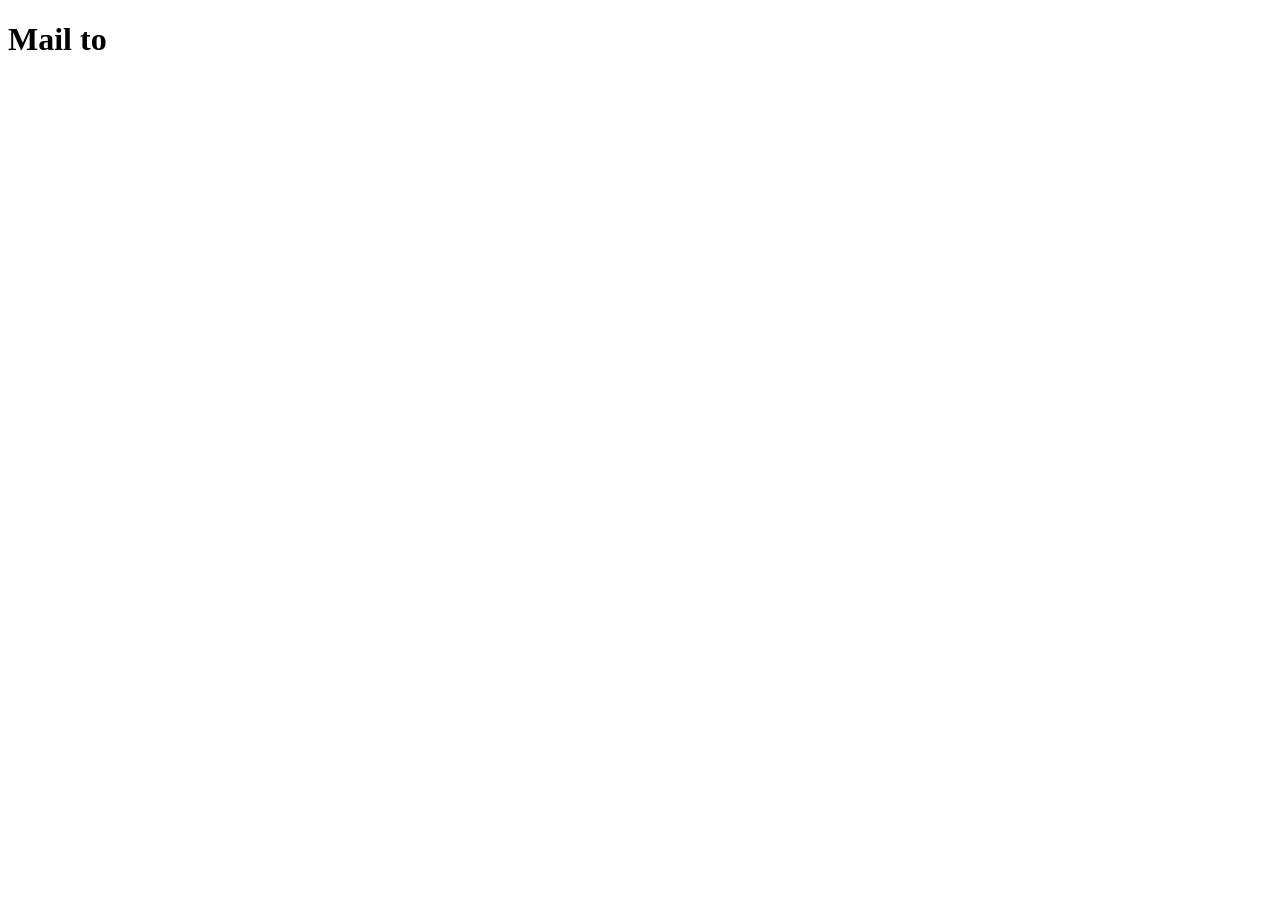
==== mail.html @ e1fc7b4e "mail file testing" ====
<!DOCTYPE html>
<html lang="en">

<head>
    <meta charset="UTF-8">
    <meta name="viewport" content="width=device-width, initial-scale=1.0">
    <title>Document</title>
</head>

<body>
    <h1>Mail to</h1>
</body>

</html>
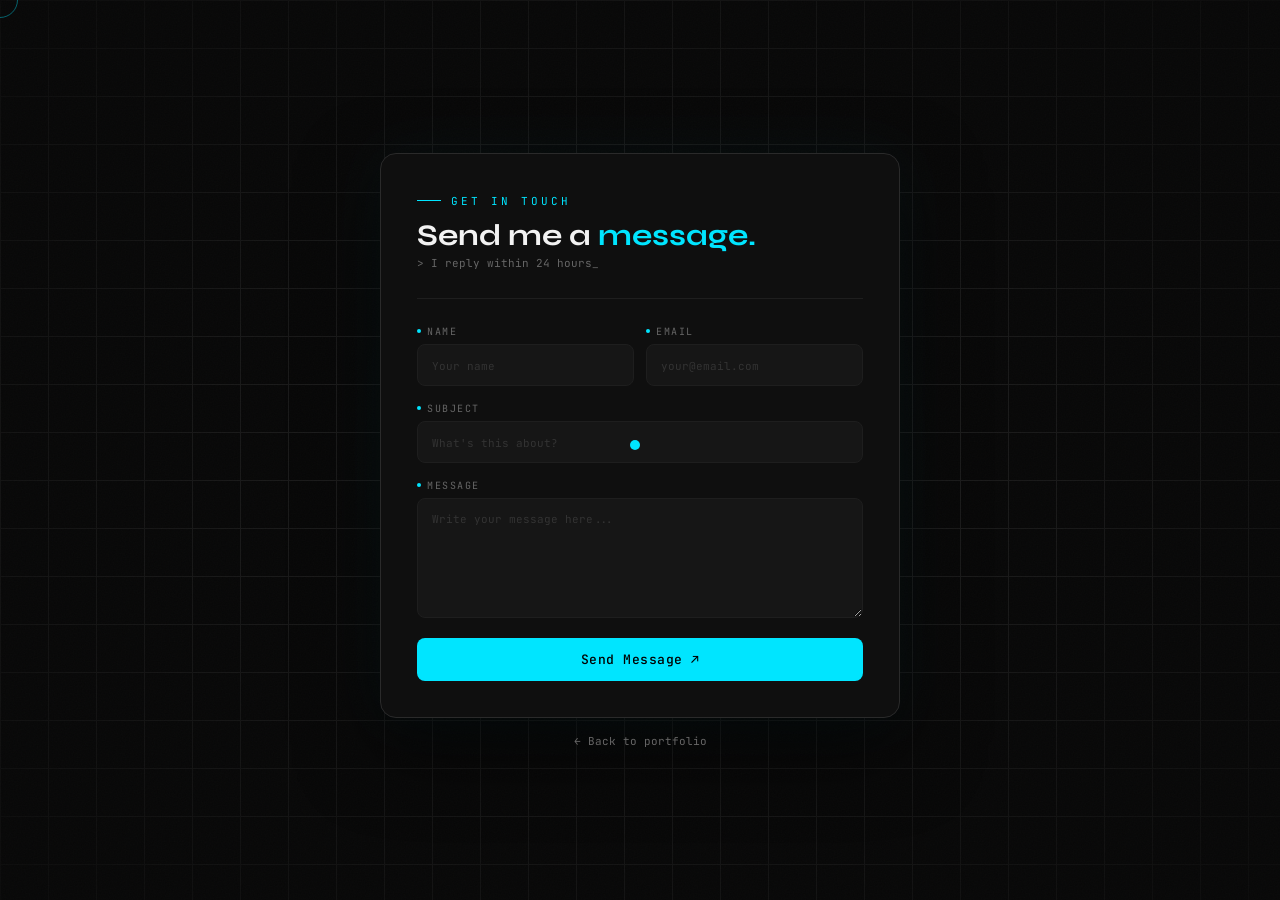
==== commit 606ce520: "mail page first version" ====
--- a/mail.html
+++ b/mail.html
@@ -4,11 +4,427 @@
 <head>
     <meta charset="UTF-8">
     <meta name="viewport" content="width=device-width, initial-scale=1.0">
-    <title>Document</title>
+    <title>Contact — Anas.dev</title>
+    <link
+        href="https://fonts.googleapis.com/css2?family=Syne:wght@400;500;600;700;800&family=JetBrains+Mono:wght@400;500&family=DM+Sans:wght@300;400;500&display=swap"
+        rel="stylesheet">
+    <style>
+        *,
+        *::before,
+        *::after {
+            margin: 0;
+            padding: 0;
+            box-sizing: border-box;
+        }
+
+        :root {
+            --cyan: #00e5ff;
+            --cyan2: #00b8cc;
+            --bg: #080808;
+            --bg2: #0f0f0f;
+            --bg3: #161616;
+            --bg4: #1c1c1c;
+            --text: #f2f2f2;
+            --muted: #666;
+            --border: #1e1e1e;
+            --font-head: 'Syne', sans-serif;
+            --font-mono: 'JetBrains Mono', monospace;
+            --font-body: 'DM Sans', sans-serif;
+        }
+
+        body {
+            background: var(--bg);
+            color: var(--text);
+            font-family: var(--font-body);
+            min-height: 100vh;
+            display: flex;
+            flex-direction: column;
+            align-items: center;
+            justify-content: center;
+            padding: 40px 20px;
+            cursor: none;
+            overflow-x: hidden;
+        }
+
+        /* ── Cursor ── */
+        #cursor {
+            position: fixed;
+            width: 10px;
+            height: 10px;
+            background: var(--cyan);
+            border-radius: 50%;
+            pointer-events: none;
+            z-index: 9999;
+            transform: translate(-50%, -50%);
+            transition: width 0.2s, height 0.2s;
+        }
+
+        #cursor-ring {
+            position: fixed;
+            width: 36px;
+            height: 36px;
+            border: 1px solid rgba(0, 229, 255, 0.4);
+            border-radius: 50%;
+            pointer-events: none;
+            z-index: 9998;
+            transform: translate(-50%, -50%);
+            transition: all 0.12s ease;
+        }
+
+        /* ── Grid bg ── */
+        .bg-grid {
+            position: fixed;
+            inset: 0;
+            z-index: 0;
+            background-image:
+                linear-gradient(#1e1e1e 1px, transparent 1px),
+                linear-gradient(90deg, #1e1e1e 1px, transparent 1px);
+            background-size: 48px 48px;
+            mask-image: radial-gradient(ellipse 80% 80% at 50% 50%, black 20%, transparent 100%);
+        }
+
+        /* ── Orb ── */
+        .bg-orb {
+            position: fixed;
+            width: 600px;
+            height: 600px;
+            border-radius: 50%;
+            background: radial-gradient(circle, rgba(0, 229, 255, 0.05) 0%, transparent 70%);
+            top: 50%;
+            left: 50%;
+            transform: translate(-50%, -50%);
+            animation: orb-pulse 5s ease-in-out infinite;
+            pointer-events: none;
+            z-index: 0;
+        }
+
+        @keyframes orb-pulse {
+
+            0%,
+            100% {
+                transform: translate(-50%, -50%) scale(1);
+                opacity: 0.6;
+            }
+
+            50% {
+                transform: translate(-50%, -50%) scale(1.15);
+                opacity: 1;
+            }
+        }
+
+        /* ── Noise ── */
+        .noise {
+            position: fixed;
+            inset: 0;
+            z-index: 1;
+            pointer-events: none;
+            opacity: 0.025;
+            background-image: url("data:image/svg+xml,%3Csvg viewBox='0 0 200 200' xmlns='http://www.w3.org/2000/svg'%3E%3Cfilter id='n'%3E%3CfeTurbulence type='fractalNoise' baseFrequency='0.75' numOctaves='4' stitchTiles='stitch'/%3E%3C/filter%3E%3Crect width='100%25' height='100%25' filter='url(%23n)'/%3E%3C/svg%3E");
+            background-size: 200px;
+        }
+
+        /* ── Card ── */
+        .card {
+            position: relative;
+            z-index: 2;
+            width: 100%;
+            max-width: 520px;
+            background: var(--bg2);
+            border: 0.5px solid #2a2a2a;
+            border-radius: 16px;
+            padding: 40px 36px 36px;
+            box-shadow: 0 0 60px rgba(0, 229, 255, 0.04), 0 30px 80px rgba(0, 0, 0, 0.6);
+            opacity: 0;
+            animation: slideUp 0.8s ease 0.2s forwards;
+        }
+
+        @keyframes slideUp {
+            from {
+                opacity: 0;
+                transform: translateY(28px);
+            }
+
+            to {
+                opacity: 1;
+                transform: translateY(0);
+            }
+        }
+
+        /* ── Card header ── */
+        .card-eyebrow {
+            font-family: var(--font-mono);
+            font-size: 11px;
+            color: var(--cyan);
+            letter-spacing: 3px;
+            text-transform: uppercase;
+            display: flex;
+            align-items: center;
+            gap: 10px;
+            margin-bottom: 10px;
+        }
+
+        .card-eyebrow::before {
+            content: '';
+            width: 24px;
+            height: 1px;
+            background: var(--cyan);
+        }
+
+        .card-title {
+            font-family: var(--font-head);
+            font-size: 30px;
+            font-weight: 700;
+            line-height: 1.15;
+            margin-bottom: 4px;
+        }
+
+        .card-title span {
+            color: var(--cyan);
+        }
+
+        .card-sub {
+            font-family: var(--font-mono);
+            font-size: 11px;
+            color: var(--muted);
+            margin-bottom: 28px;
+        }
+
+        .divider {
+            height: 0.5px;
+            background: var(--border);
+            margin-bottom: 26px;
+        }
+
+        /* ── Form ── */
+        form {
+            display: flex;
+            flex-direction: column;
+            gap: 16px;
+        }
+
+        .field {
+            display: flex;
+            flex-direction: column;
+            gap: 6px;
+        }
+
+        .field label {
+            font-family: var(--font-mono);
+            font-size: 10px;
+            color: var(--muted);
+            letter-spacing: 1.5px;
+            text-transform: uppercase;
+            display: flex;
+            align-items: center;
+            gap: 6px;
+        }
+
+        .field label::before {
+            content: '';
+            width: 4px;
+            height: 4px;
+            background: var(--cyan);
+            border-radius: 50%;
+        }
+
+        .field input,
+        .field textarea {
+            background: var(--bg3);
+            border: 0.5px solid var(--border);
+            border-radius: 8px;
+            color: var(--text);
+            font-family: var(--font-body);
+            font-size: 14px;
+            padding: 11px 14px;
+            outline: none;
+            width: 100%;
+            transition: border-color 0.25s, box-shadow 0.25s, background 0.25s;
+        }
+
+        .field input:focus,
+        .field textarea:focus {
+            border-color: var(--cyan2);
+            background: var(--bg4);
+            box-shadow: 0 0 0 3px rgba(0, 229, 255, 0.07);
+        }
+
+        .field input::placeholder,
+        .field textarea::placeholder {
+            color: #333;
+            font-family: var(--font-mono);
+            font-size: 11px;
+        }
+
+        .field textarea {
+            resize: vertical;
+            min-height: 120px;
+            max-height: 260px;
+            line-height: 1.7;
+        }
+
+        /* Name + Email side by side */
+        .field-row {
+            display: grid;
+            grid-template-columns: 1fr 1fr;
+            gap: 12px;
+        }
+
+        /* ── Send button ── */
+        .send-btn {
+            margin-top: 4px;
+            width: 100%;
+            padding: 13px;
+            background: var(--cyan);
+            color: #000;
+            font-family: var(--font-mono);
+            font-size: 13px;
+            font-weight: 500;
+            letter-spacing: 0.5px;
+            border: none;
+            border-radius: 8px;
+            cursor: pointer;
+            display: flex;
+            align-items: center;
+            justify-content: center;
+            gap: 8px;
+            transition: all 0.25s cubic-bezier(0.22, 1, 0.36, 1);
+        }
+
+        .send-btn:hover {
+            transform: translateY(-2px);
+            box-shadow: 0 8px 28px rgba(0, 229, 255, 0.25);
+        }
+
+        .send-btn .arrow {
+            transition: transform 0.2s;
+        }
+
+        .send-btn:hover .arrow {
+            transform: translate(3px, -2px);
+        }
+
+        /* ── Back link ── */
+        .back-link {
+            position: relative;
+            z-index: 2;
+            display: flex;
+            align-items: center;
+            gap: 6px;
+            margin-top: 16px;
+            font-family: var(--font-mono);
+            font-size: 11px;
+            color: var(--muted);
+            text-decoration: none;
+            opacity: 0;
+            animation: slideUp 0.8s ease 0.5s forwards;
+            transition: color 0.2s;
+        }
+
+        .back-link:hover {
+            color: var(--cyan);
+        }
+
+        /* ── Mobile ── */
+        @media (max-width: 520px) {
+            body {
+                cursor: auto;
+                padding: 24px 16px;
+            }
+
+            #cursor,
+            #cursor-ring {
+                display: none;
+            }
+
+            .card {
+                padding: 28px 20px 24px;
+            }
+
+            .card-title {
+                font-size: 24px;
+            }
+
+            .field-row {
+                grid-template-columns: 1fr;
+            }
+        }
+    </style>
 </head>
 
 <body>
-    <h1>Mail to</h1>
+
+    <div class="bg-grid"></div>
+    <div class="bg-orb"></div>
+    <div class="noise"></div>
+    <div id="cursor"></div>
+    <div id="cursor-ring"></div>
+
+    <div class="card">
+        <div class="card-eyebrow">Get In Touch</div>
+        <h1 class="card-title">Send me a <span>message.</span></h1>
+        <p class="card-sub">&gt; I reply within 24 hours_</p>
+        <div class="divider"></div>
+
+        <form id="contact-form">
+
+            <div class="field-row">
+                <div class="field">
+                    <label for="name">Name</label>
+                    <input type="text" id="name" name="name" placeholder="Your name" required>
+                </div>
+                <div class="field">
+                    <label for="email">Email</label>
+                    <input type="email" id="email" name="email" placeholder="your@email.com" required>
+                </div>
+            </div>
+
+            <div class="field">
+                <label for="subject">Subject</label>
+                <input type="text" id="subject" name="subject" placeholder="What's this about?" required>
+            </div>
+
+            <div class="field">
+                <label for="message">Message</label>
+                <textarea id="message" name="message" placeholder="Write your message here..." required></textarea>
+            </div>
+
+            <button type="submit" class="send-btn">
+                Send Message <span class="arrow">↗</span>
+            </button>
+
+        </form>
+    </div>
+
+    <a class="back-link" href="index.html">← Back to portfolio</a>
+
+    <script>
+        if (!('ontouchstart' in window)) {
+            const c = document.getElementById('cursor');
+            const r = document.getElementById('cursor-ring');
+            let mx = 0, my = 0, rx = 0, ry = 0;
+            document.addEventListener('mousemove', e => {
+                mx = e.clientX; my = e.clientY;
+                c.style.left = mx + 'px'; c.style.top = my + 'px';
+            });
+            (function loop() {
+                rx += (mx - rx) * 0.12; ry += (my - ry) * 0.12;
+                r.style.left = rx + 'px'; r.style.top = ry + 'px';
+                requestAnimationFrame(loop);
+            })();
+            document.querySelectorAll('a,button,input,textarea').forEach(el => {
+                el.addEventListener('mouseenter', () => {
+                    c.style.width = '6px'; c.style.height = '6px';
+                    r.style.width = '52px'; r.style.height = '52px';
+                    r.style.borderColor = 'rgba(0,229,255,0.6)';
+                });
+                el.addEventListener('mouseleave', () => {
+                    c.style.width = '10px'; c.style.height = '10px';
+                    r.style.width = '36px'; r.style.height = '36px';
+                    r.style.borderColor = 'rgba(0,229,255,0.4)';
+                });
+            });
+        }
+    </script>
 </body>
 
 </html>
